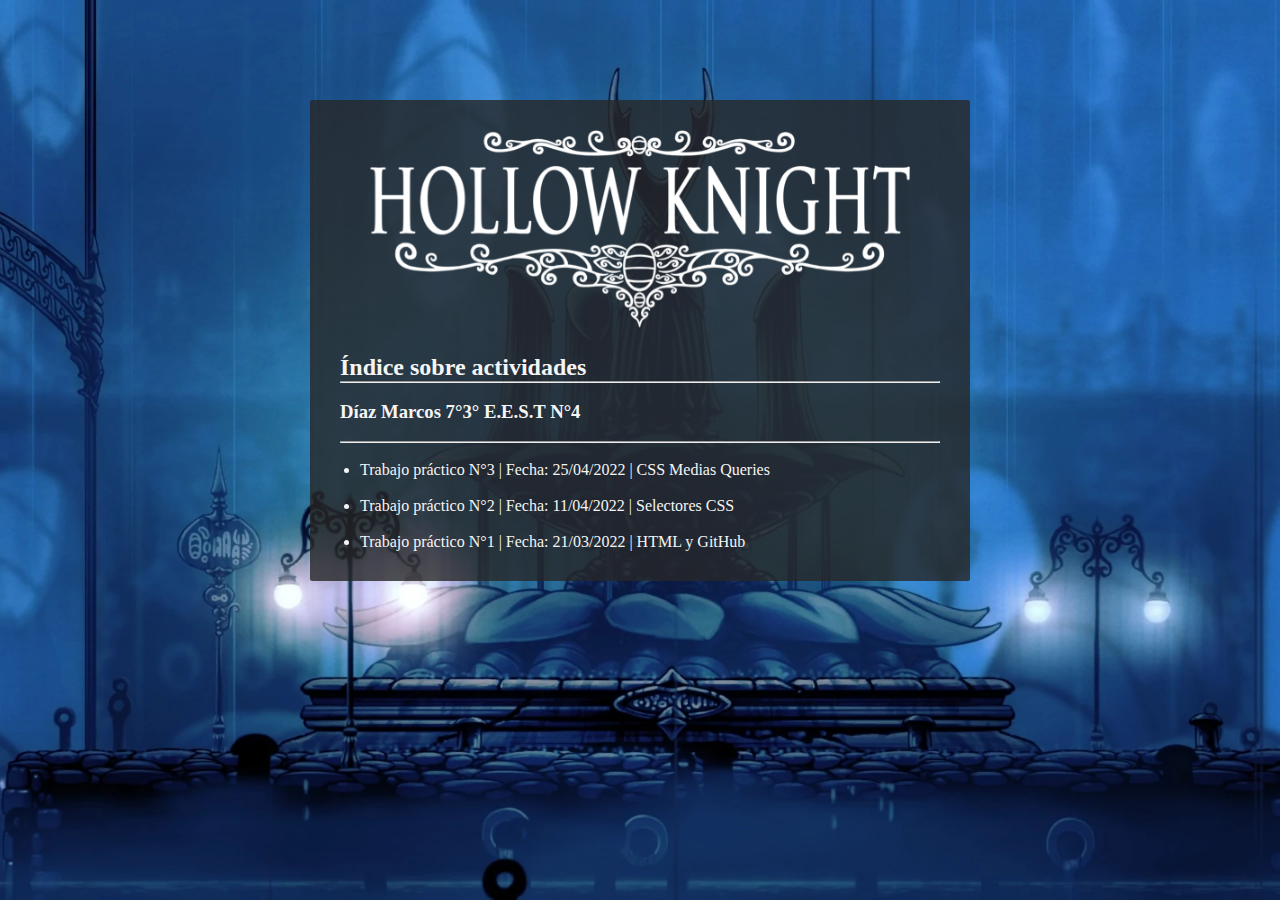
==== index.html @ 934485fc "Add files via upload" ====
<!DOCTYPE html>
<html lang="es">
<head>
    <meta charset="UTF-8">
    <meta name="viewport" content="width=device-width, initial-scale=1.0">
    <title>Índice - plataformas-moviles-entregas</title>
    <link rel="stylesheet" href="estilo.css">
    <link rel="icon" type="image/ico" href="img/icono.ico">
</head>
<body>
    <div class="cuadro">
        <div class="titulo">
            <h1><img src="img/titulo_menu.png" alt="Titulo"></h1>
        </div>
        <br>
        <h2>Índice sobre actividades</h2>
        <hr><br>
        <h3>Díaz Marcos 7°3° E.E.S.T N°4</h3>
        <br><hr><br>
        <ul class="tp">
            <li><a href="https://markosuuu.github.io/plataformas-moviles-entregas/tp-3/index.html">Trabajo práctico N°3 | Fecha: 25/04/2022 | CSS Medias Queries</a></li>
            <br>
            <li><a href="https://markosuuu.github.io/plataformas-moviles-entregas/tp-2/index.html">Trabajo práctico N°2 | Fecha: 11/04/2022 | Selectores CSS</a></li>
            <br>
            <li><a href="https://markosuuu.github.io/plataformas-moviles-entregas/tp-1/index.html">Trabajo práctico N°1 | Fecha: 21/03/2022 | HTML y GitHub</a></li>
        </ul>
    </div>
</body>
</html>
---- estilo.css ----
* {
    margin: 0;
    padding: 0;
}

body {
    background: url(img/fondo_menu.webp);
    background-repeat: no-repeat;
    background-position: center center;
    background-attachment: fixed;
    background-size: cover;
}

.titulo {
    text-align: center;
}

img {
    width: 90%;
}

.cuadro {
    background-color:rgba(39, 39, 39,0.8);
    width: 600px;
    font-size: 16px;
    margin: 100px auto;
    padding: 30px;
    color: whitesmoke;
    border-radius: 2.5px;
}

.cuadro ul li {
    color: whitesmoke;
    margin-left: 20px;
}

.cuadro ul li a {
    color: whitesmoke;
    text-decoration: none;
}

.cuadro ul li a:hover {
    text-decoration: underline;
}

.tp li a:hover {
    font-size: 18px;
}

@media (max-width: 1080px) {
    .cuadro {
        width: 900px;
        font-size: 28px;
        margin: 700px auto;
    }
}
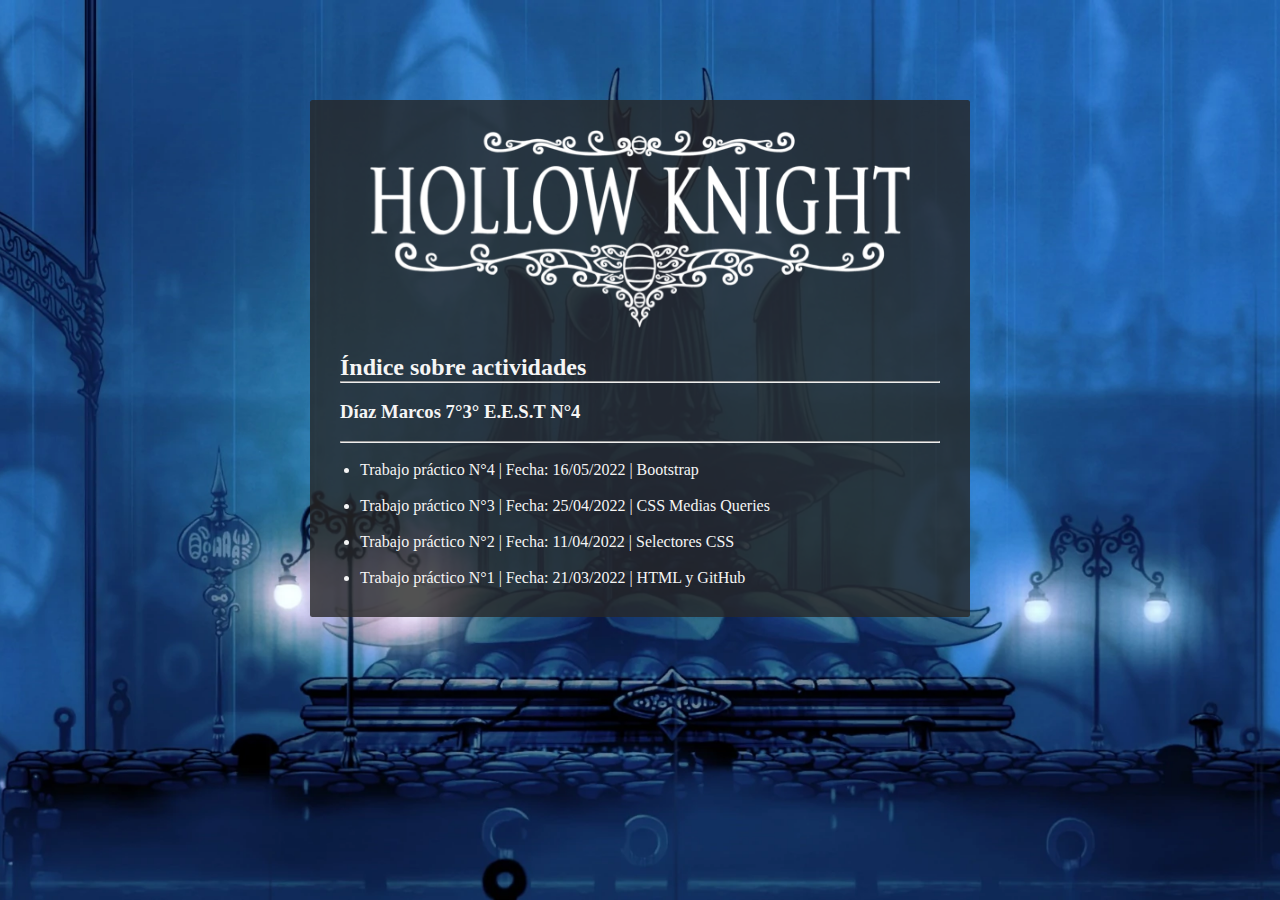
==== commit 75ee6de8: "Add files via upload" ====
--- a/index.html
+++ b/index.html
@@ -18,6 +18,8 @@
         <h3>Díaz Marcos 7°3° E.E.S.T N°4</h3>
         <br><hr><br>
         <ul class="tp">
+            <li><a href="https://markosuuu.github.io/plataformas-moviles-entregas/tp-4/index.html">Trabajo práctico N°4 | Fecha: 16/05/2022 | Bootstrap</a></li>
+            <br>
             <li><a href="https://markosuuu.github.io/plataformas-moviles-entregas/tp-3/index.html">Trabajo práctico N°3 | Fecha: 25/04/2022 | CSS Medias Queries</a></li>
             <br>
             <li><a href="https://markosuuu.github.io/plataformas-moviles-entregas/tp-2/index.html">Trabajo práctico N°2 | Fecha: 11/04/2022 | Selectores CSS</a></li>
--- a/estilo.css
+++ b/estilo.css
@@ -4,7 +4,7 @@
 }
 
 body {
-    background: url(img/fondo_menu.webp);
+    background: url(img/fondo-menu.jpg);
     background-repeat: no-repeat;
     background-position: center center;
     background-attachment: fixed;
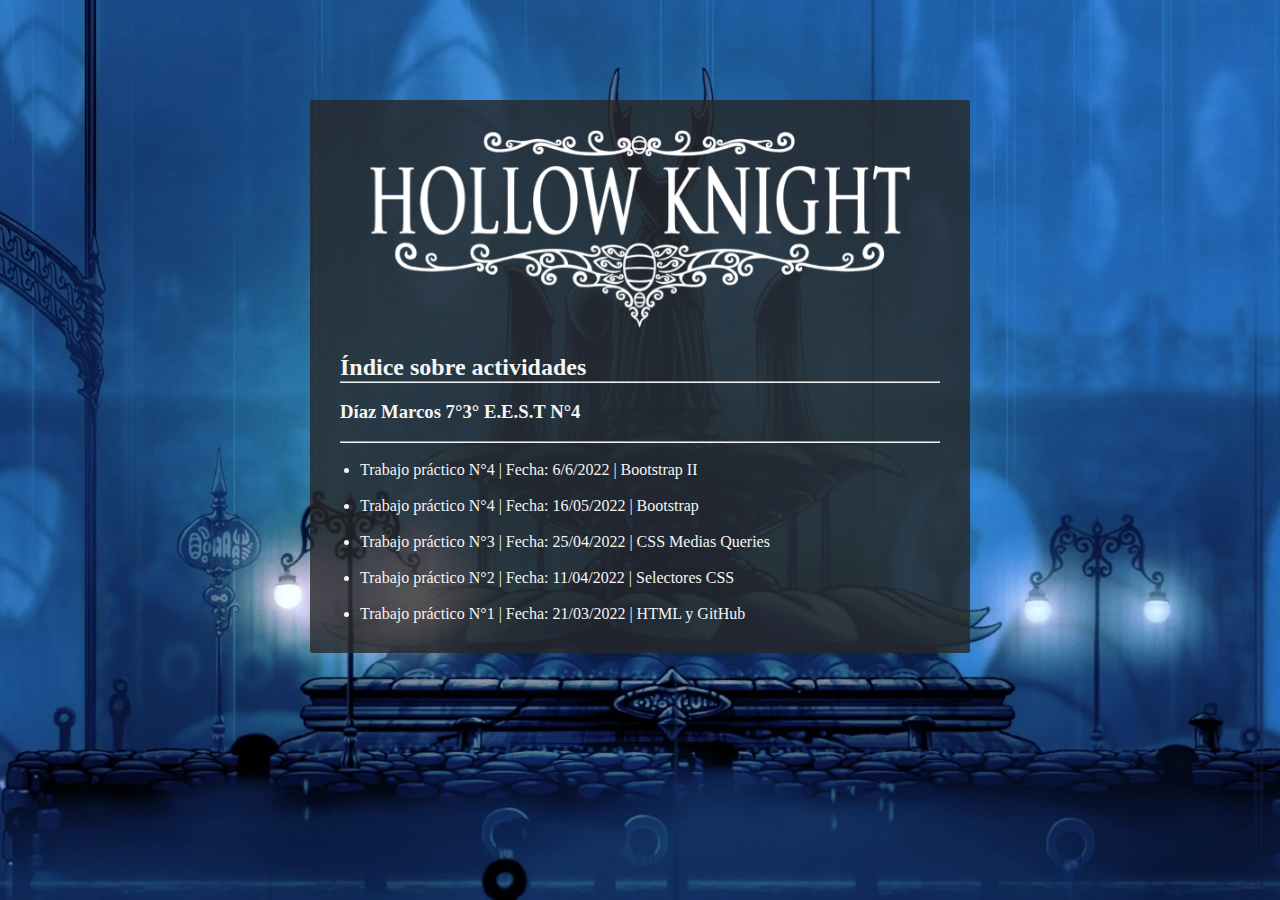
==== commit e01b6669: "Add files via upload" ====
--- a/index.html
+++ b/index.html
@@ -18,6 +18,8 @@
         <h3>Díaz Marcos 7°3° E.E.S.T N°4</h3>
         <br><hr><br>
         <ul class="tp">
+            <li><a href="https://markosuuu.github.io/plataformas-moviles-entregas/tp-5/index.html">Trabajo práctico N°4 | Fecha: 6/6/2022 | Bootstrap II</a></li>
+            <br>
             <li><a href="https://markosuuu.github.io/plataformas-moviles-entregas/tp-4/index.html">Trabajo práctico N°4 | Fecha: 16/05/2022 | Bootstrap</a></li>
             <br>
             <li><a href="https://markosuuu.github.io/plataformas-moviles-entregas/tp-3/index.html">Trabajo práctico N°3 | Fecha: 25/04/2022 | CSS Medias Queries</a></li>
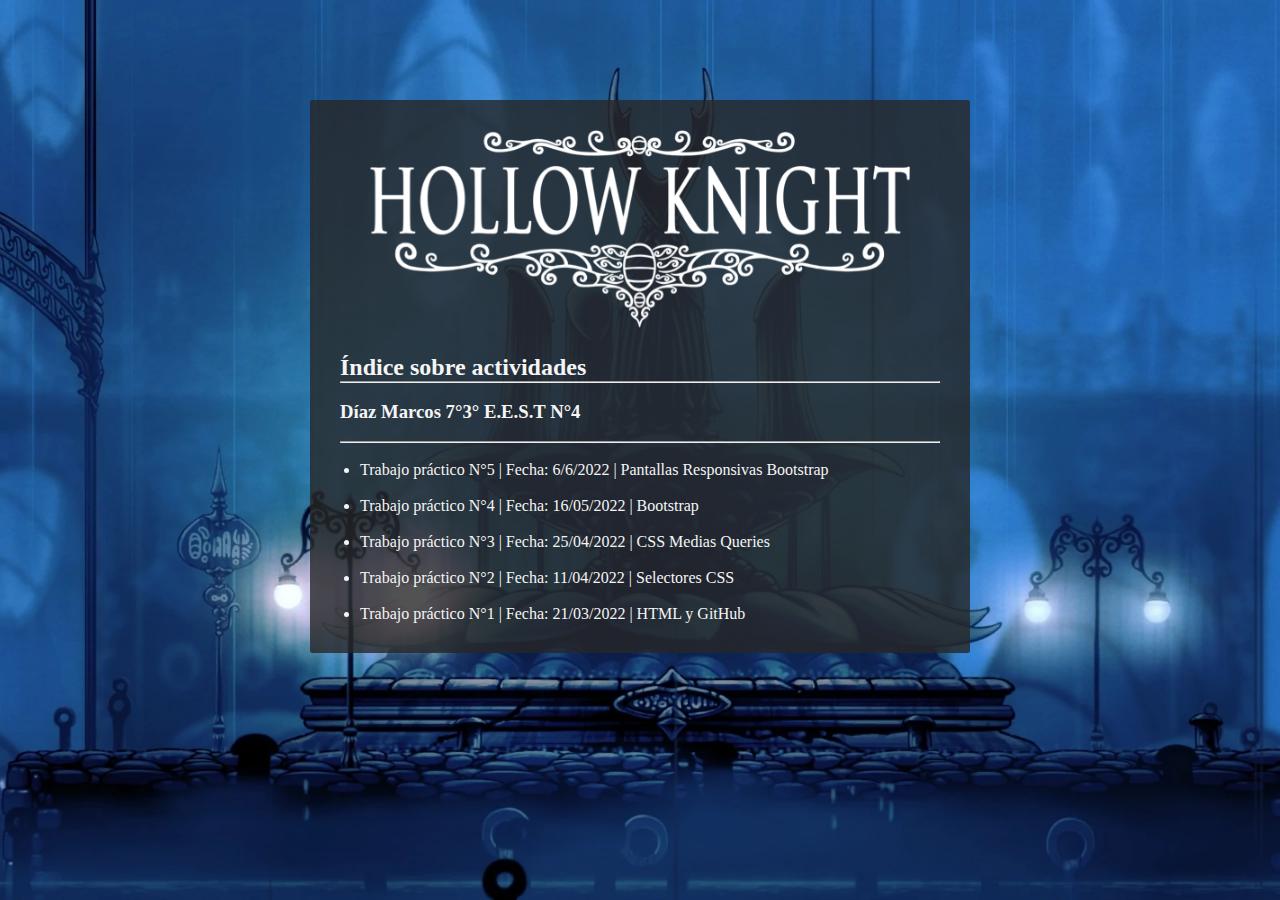
==== commit 61124468: "Create index.html" ====
--- a/index.html
+++ b/index.html
@@ -18,7 +18,7 @@
         <h3>Díaz Marcos 7°3° E.E.S.T N°4</h3>
         <br><hr><br>
         <ul class="tp">
-            <li><a href="https://markosuuu.github.io/plataformas-moviles-entregas/tp-5/index.html">Trabajo práctico N°4 | Fecha: 6/6/2022 | Bootstrap II</a></li>
+            <li><a href="https://markosuuu.github.io/plataformas-moviles-entregas/tp-5/index.html">Trabajo práctico N°5 | Fecha: 6/6/2022 | Pantallas Responsivas Bootstrap</a></li>
             <br>
             <li><a href="https://markosuuu.github.io/plataformas-moviles-entregas/tp-4/index.html">Trabajo práctico N°4 | Fecha: 16/05/2022 | Bootstrap</a></li>
             <br>
@@ -30,4 +30,4 @@
         </ul>
     </div>
 </body>
-</html>+</html>
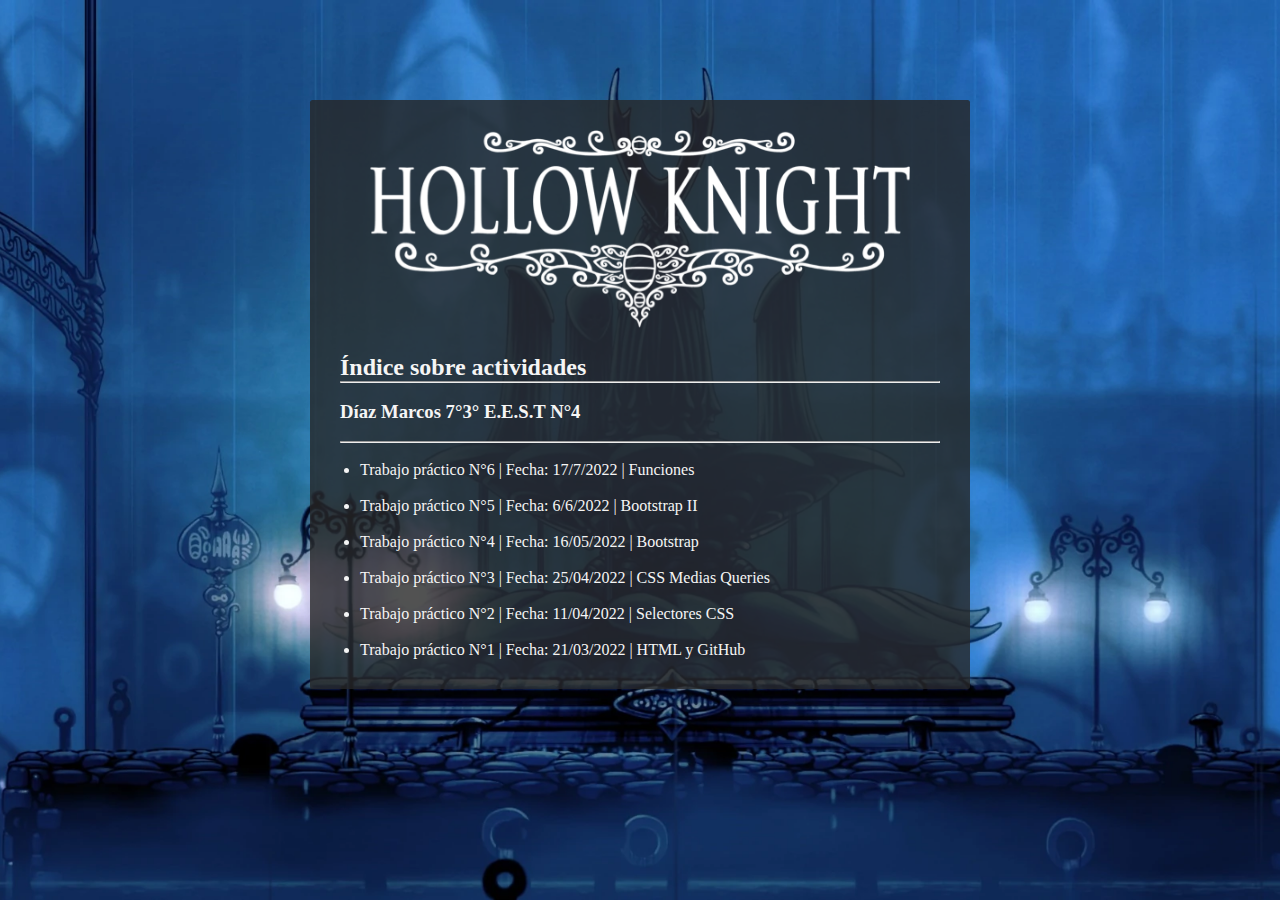
==== commit a0099c31: "Add files via upload" ====
--- a/index.html
+++ b/index.html
@@ -18,7 +18,9 @@
         <h3>Díaz Marcos 7°3° E.E.S.T N°4</h3>
         <br><hr><br>
         <ul class="tp">
-            <li><a href="https://markosuuu.github.io/plataformas-moviles-entregas/tp-5/index.html">Trabajo práctico N°5 | Fecha: 6/6/2022 | Pantallas Responsivas Bootstrap</a></li>
+            <li><a href="https://markosuuu.github.io/plataformas-moviles-entregas/tp-6/index.html">Trabajo práctico N°6 | Fecha: 17/7/2022 | Funciones</a></li>
+            <br>
+            <li><a href="https://markosuuu.github.io/plataformas-moviles-entregas/tp-5/index.html">Trabajo práctico N°5 | Fecha: 6/6/2022 | Bootstrap II</a></li>
             <br>
             <li><a href="https://markosuuu.github.io/plataformas-moviles-entregas/tp-4/index.html">Trabajo práctico N°4 | Fecha: 16/05/2022 | Bootstrap</a></li>
             <br>
@@ -30,4 +32,4 @@
         </ul>
     </div>
 </body>
-</html>
+</html>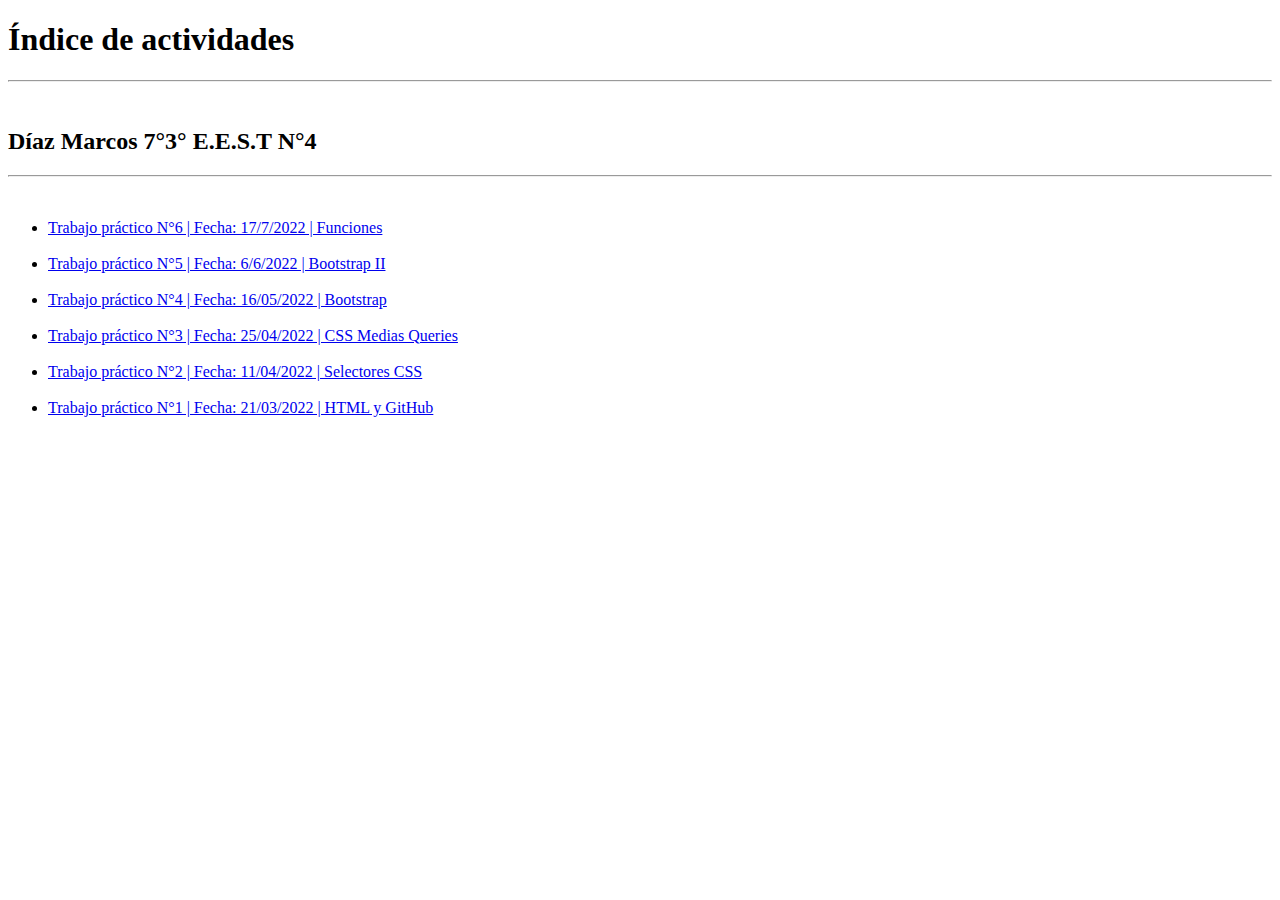
==== commit 052d65c6: "Add files via upload" ====
--- a/index.html
+++ b/index.html
@@ -2,22 +2,20 @@
 <html lang="es">
 <head>
     <meta charset="UTF-8">
+    <meta http-equiv="X-UA-Compatible" content="IE=edge">
     <meta name="viewport" content="width=device-width, initial-scale=1.0">
-    <title>Índice - plataformas-moviles-entregas</title>
-    <link rel="stylesheet" href="estilo.css">
+    <title>Índice - Plataformas móviles</title>
     <link rel="icon" type="image/ico" href="img/icono.ico">
+    <link href="https://cdn.jsdelivr.net/npm/bootstrap@5.2.0-beta1/dist/css/bootstrap.min.css" rel="stylesheet" integrity="sha384-0evHe/X+R7YkIZDRvuzKMRqM+OrBnVFBL6DOitfPri4tjfHxaWutUpFmBp4vmVor" crossorigin="anonymous">
 </head>
 <body>
-    <div class="cuadro">
-        <div class="titulo">
-            <h1><img src="img/titulo_menu.png" alt="Titulo"></h1>
-        </div>
-        <br>
-        <h2>Índice sobre actividades</h2>
-        <hr><br>
-        <h3>Díaz Marcos 7°3° E.E.S.T N°4</h3>
-        <br><hr><br>
-        <ul class="tp">
+    <script src="https://cdn.jsdelivr.net/npm/bootstrap@5.2.0-beta1/dist/js/bootstrap.bundle.min.js" integrity="sha384-pprn3073KE6tl6bjs2QrFaJGz5/SUsLqktiwsUTF55Jfv3qYSDhgCecCxMW52nD2" crossorigin="anonymous"></script>
+    <div class="container p-5 mt-5 bg-dark bg-opacity-50">
+        <h1 class="text-light">Índice de actividades</h1>
+        <hr class="text-light"><br>
+        <h2 class="text-light">Díaz Marcos 7°3° E.E.S.T N°4</h2>
+        <hr class="text-light"><br>
+        <ul class="text-light">
             <li><a href="https://markosuuu.github.io/plataformas-moviles-entregas/tp-6/index.html">Trabajo práctico N°6 | Fecha: 17/7/2022 | Funciones</a></li>
             <br>
             <li><a href="https://markosuuu.github.io/plataformas-moviles-entregas/tp-5/index.html">Trabajo práctico N°5 | Fecha: 6/6/2022 | Bootstrap II</a></li>
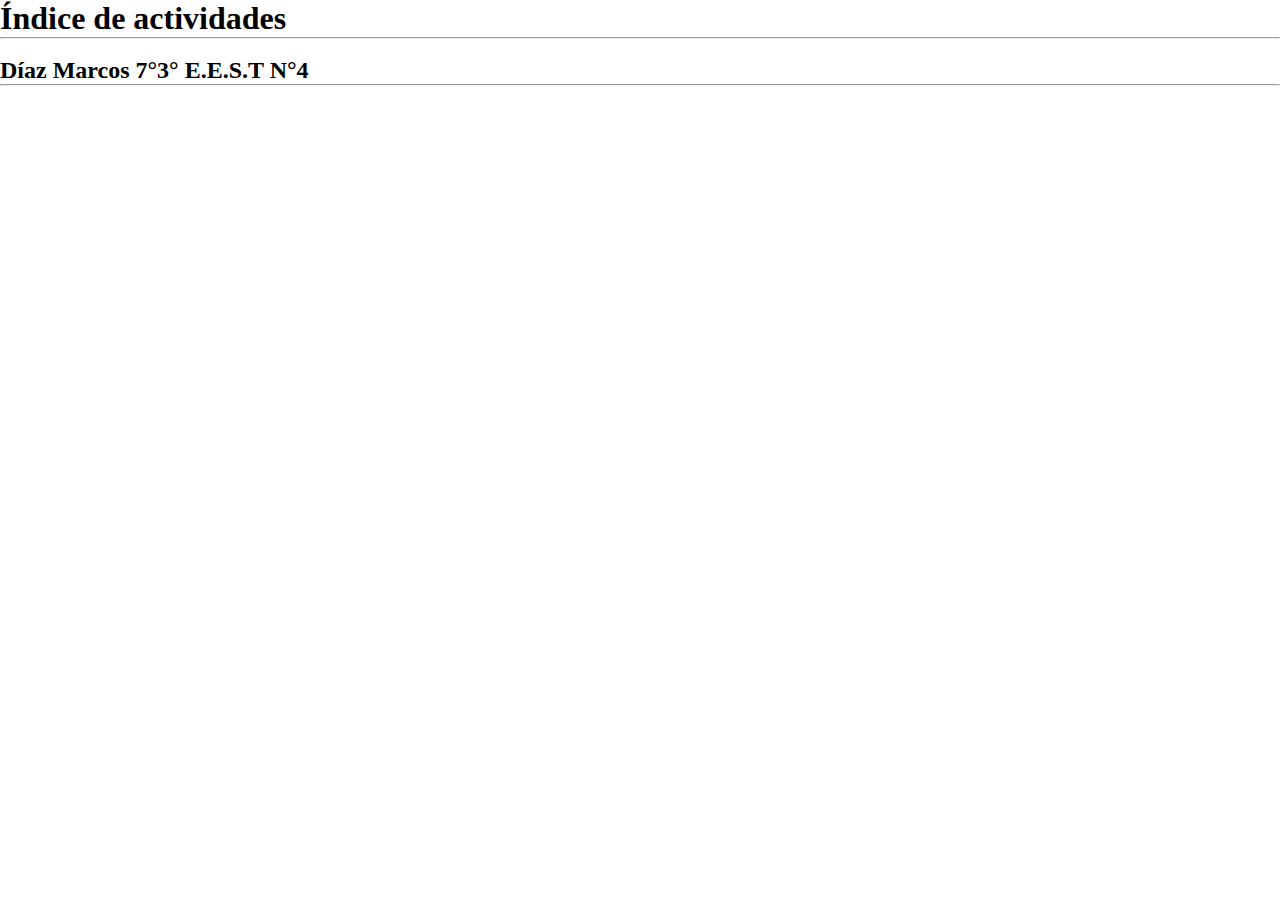
==== commit e04c7764: "Update index.html" ====
--- a/index.html
+++ b/index.html
@@ -6,6 +6,7 @@
     <meta name="viewport" content="width=device-width, initial-scale=1.0">
     <title>Índice - Plataformas móviles</title>
     <link rel="icon" type="image/ico" href="img/icono.ico">
+    <link rel="stylesheet" href="style.css">
     <link href="https://cdn.jsdelivr.net/npm/bootstrap@5.2.0-beta1/dist/css/bootstrap.min.css" rel="stylesheet" integrity="sha384-0evHe/X+R7YkIZDRvuzKMRqM+OrBnVFBL6DOitfPri4tjfHxaWutUpFmBp4vmVor" crossorigin="anonymous">
 </head>
 <body>
@@ -30,4 +31,4 @@
         </ul>
     </div>
 </body>
-</html>+</html>
--- a/style.css
+++ b/style.css
@@ -0,0 +1,21 @@
+* {
+    margin: 0;
+    padding: 0;
+}
+
+body {
+    background: url(fondo3.jpg);
+    background-repeat: no-repeat;
+    background-position: center center;
+    background-attachment: fixed;
+    background-size: cover;
+}
+
+a:not([class]) {
+    text-decoration: none;
+    color: #fff;
+}
+
+a:not([class]):hover {
+    text-decoration: underline;
+}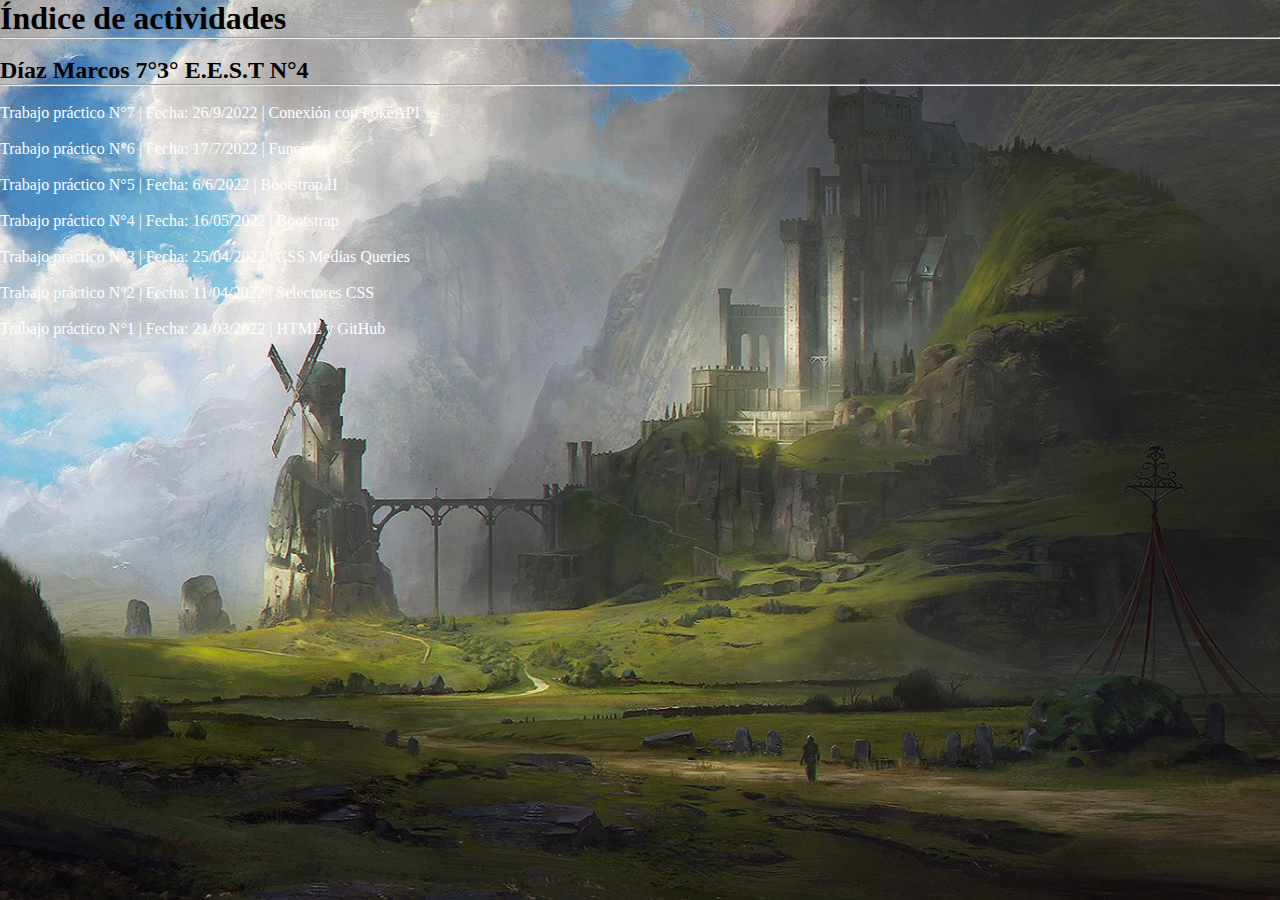
==== commit 9623052f: "Update index.html" ====
--- a/index.html
+++ b/index.html
@@ -17,6 +17,8 @@
         <h2 class="text-light">Díaz Marcos 7°3° E.E.S.T N°4</h2>
         <hr class="text-light"><br>
         <ul class="text-light">
+            <li><a href="https://markosuuu.github.io/plataformas-moviles-entregas/tp-7/index.html">Trabajo práctico N°7 | Fecha: 26/9/2022 | Conexión con PokéAPI</a></li>
+            <br>
             <li><a href="https://markosuuu.github.io/plataformas-moviles-entregas/tp-6/index.html">Trabajo práctico N°6 | Fecha: 17/7/2022 | Funciones</a></li>
             <br>
             <li><a href="https://markosuuu.github.io/plataformas-moviles-entregas/tp-5/index.html">Trabajo práctico N°5 | Fecha: 6/6/2022 | Bootstrap II</a></li>
--- a/style.css
+++ b/style.css
@@ -4,7 +4,7 @@
 }
 
 body {
-    background: url(fondo3.jpg);
+    background: url(img/fondo.jpg);
     background-repeat: no-repeat;
     background-position: center center;
     background-attachment: fixed;
@@ -18,4 +18,5 @@
 
 a:not([class]):hover {
     text-decoration: underline;
+    color: #fff;
 }